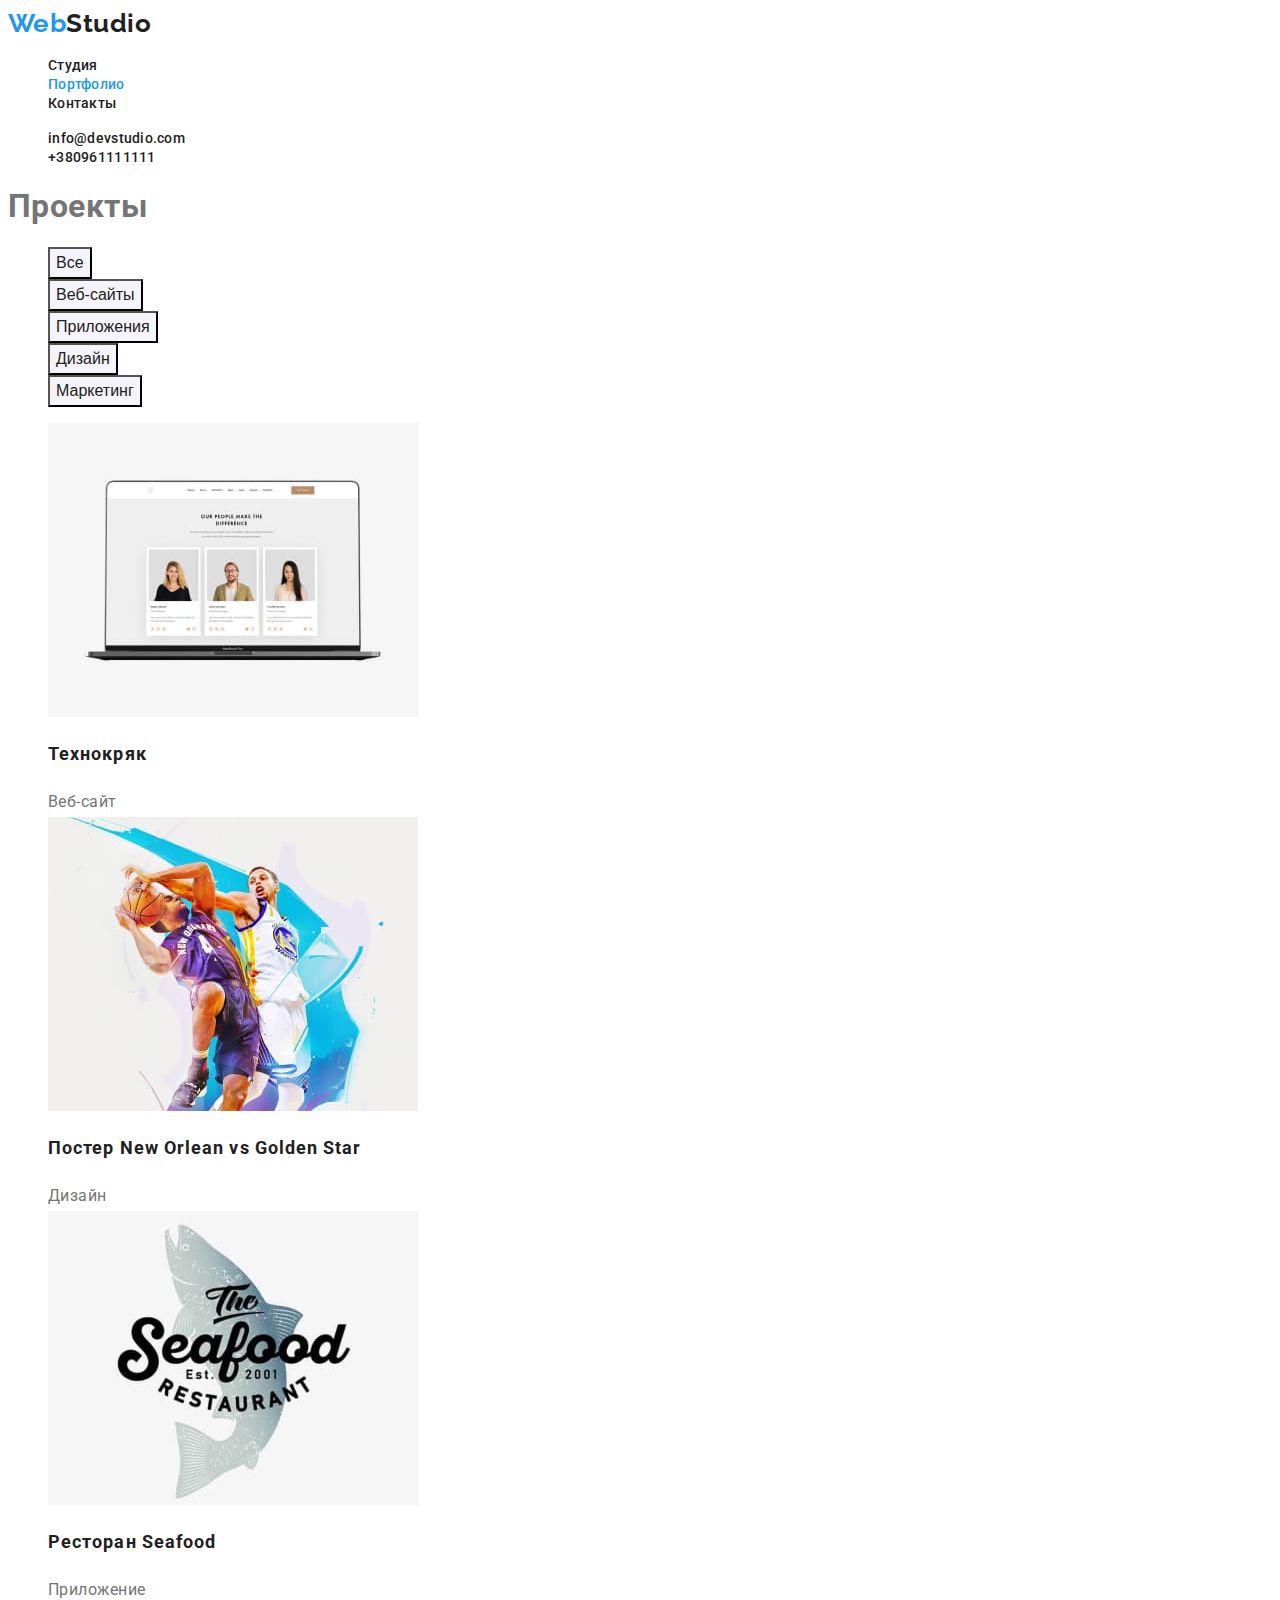
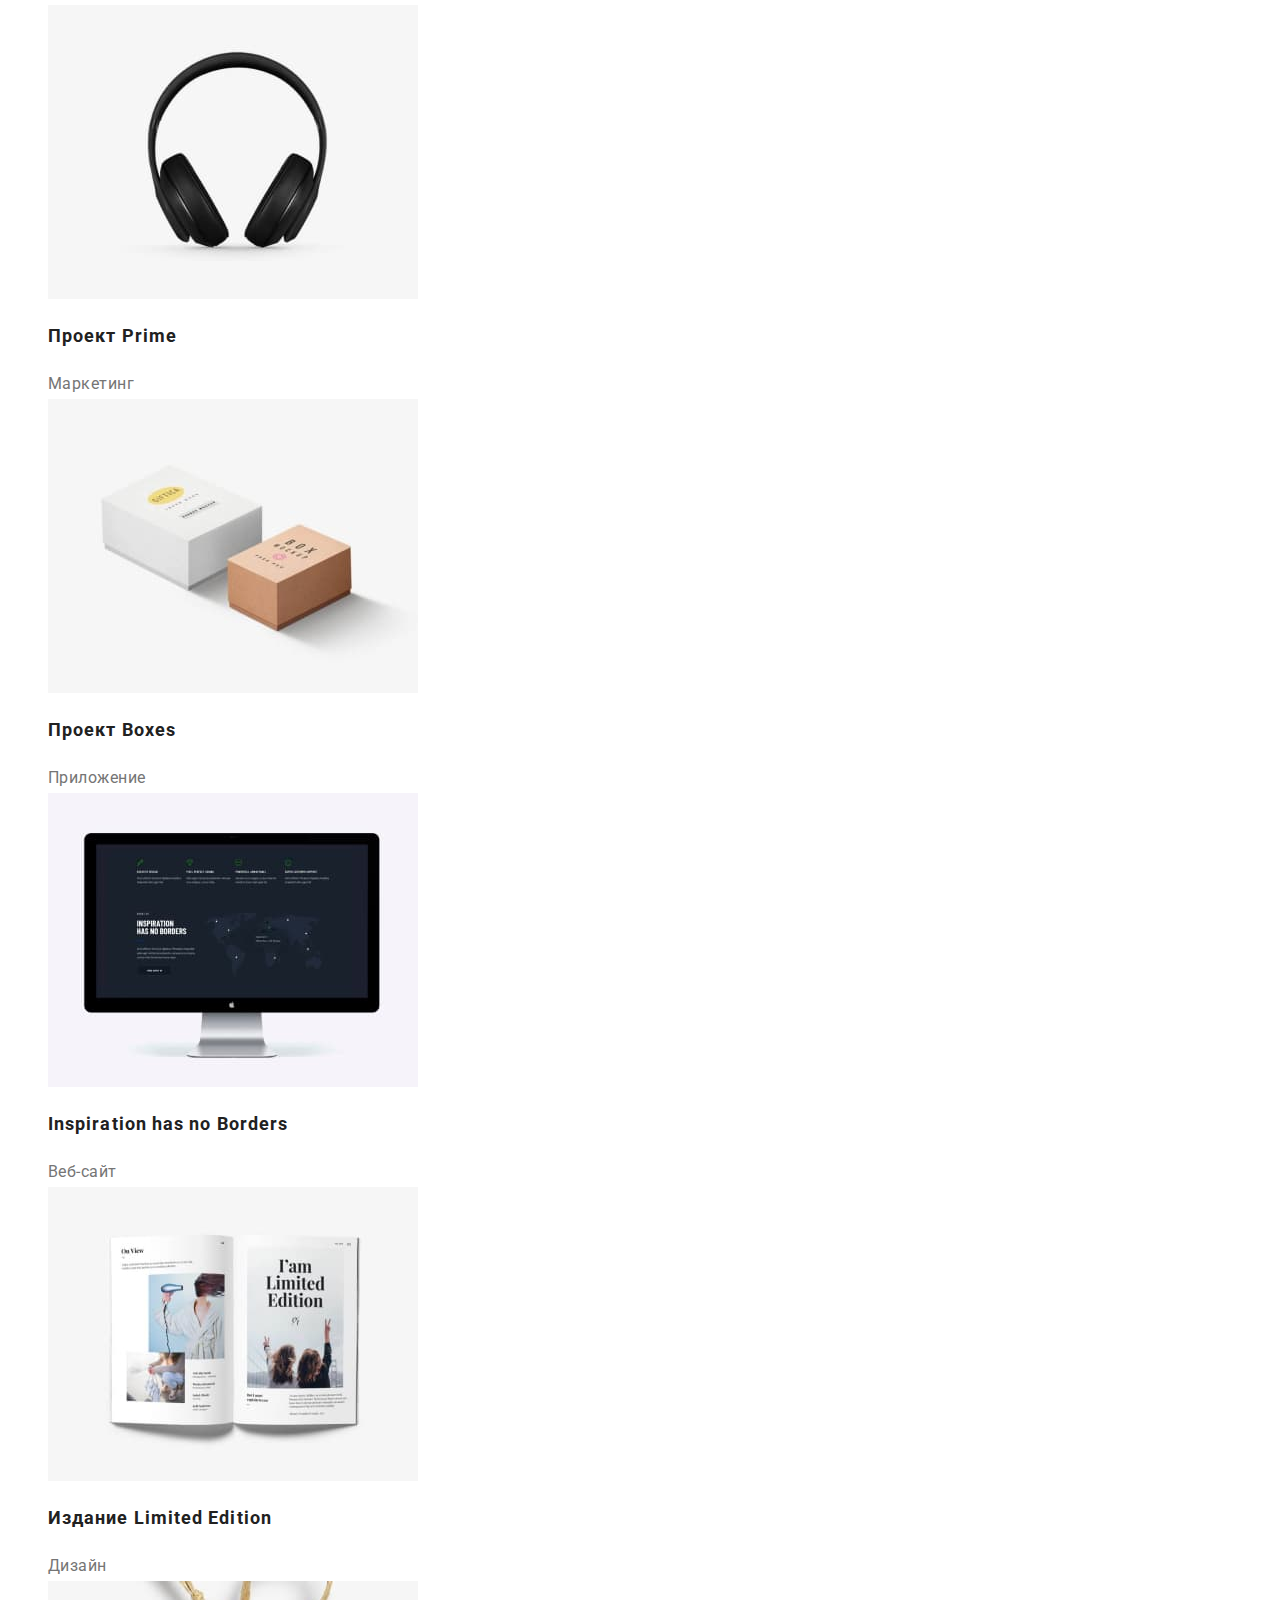
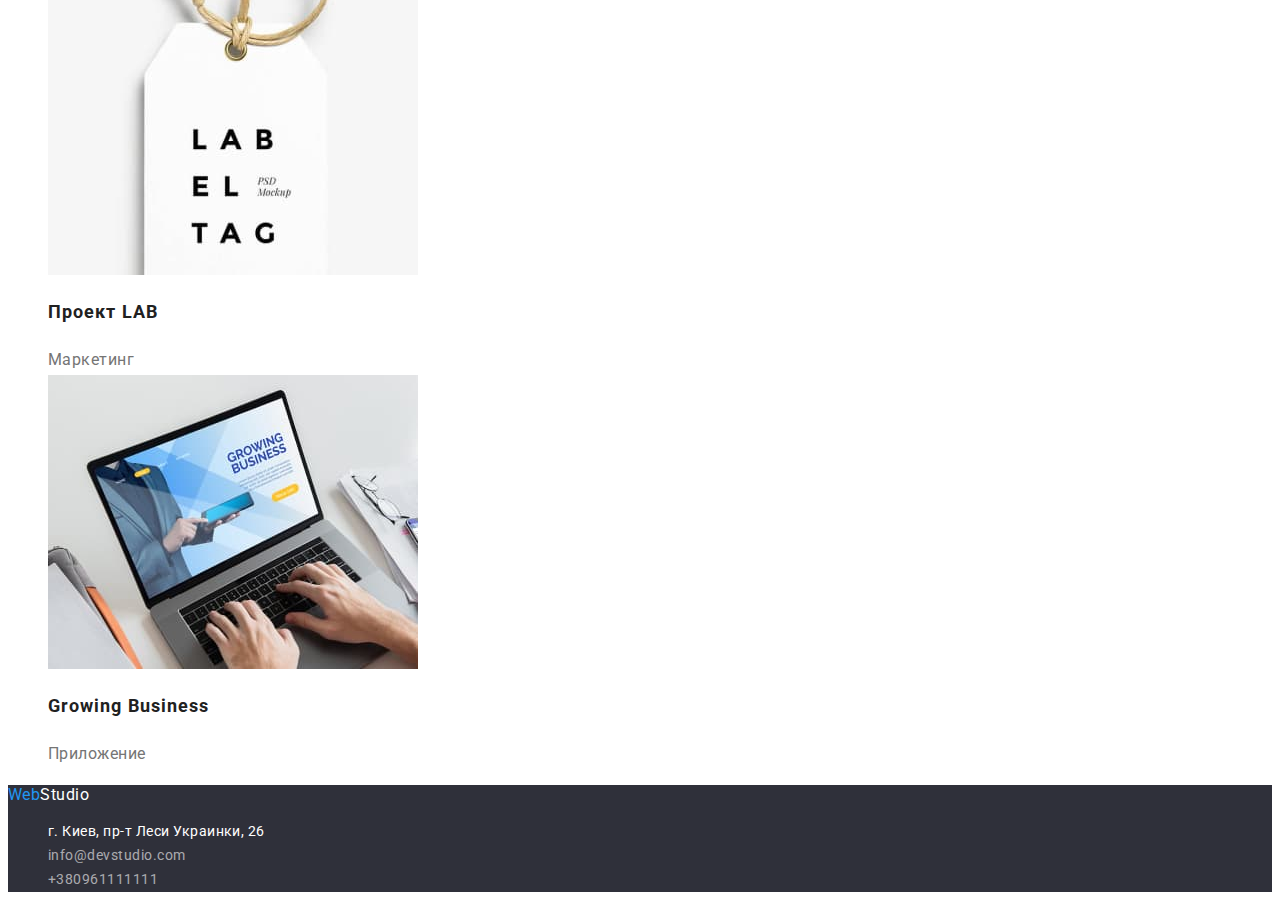
==== portfolio.html @ 4103b553 "Cloning HW" ====
<!DOCTYPE html>
<html lang="ru">

<head class=head>
    <meta charset="UTF-8">
    <meta http-equiv="X-UA-Compatible" content="IE=edge">
    <meta name="viewport" content="width=device-width, initial-scale=1.0">
    <title>WebStudio</title>
    <link rel="preconnect" href="https://fonts.googleapis.com">
    <link rel="preconnect" href="https://fonts.gstatic.com" crossorigin>
    <link
        href="https://fonts.googleapis.com/css2?family=Raleway:wght@700&family=Roboto:wght@400;500;700;900&display=swap"
        rel="stylesheet">
    <link rel="stylesheet" href="./css/styles.css" />
</head>

<body class="body">
<!---Шапка сайта-->
    <header>
        <nav>
            <a href="/" class="logo"> <span class="logo-accent">Web</span>Studio</a>
            <ul class="site-nav list">
                <li class="link"><a href="./index.html">Студия</a></li>
                <li class="link"><a href="./portfolio.html" class="link current">Портфолио</a></li>
                <li class="link"><a href="">Контакты</a></li>
            </ul>
        </nav>
        <ul class="auth-nav list">
            <li class="link"><a href="mailto:info@devstudio.com">info@devstudio.com</a></li>
            <li class="link"><a href="tel:+380961111111">+380961111111</a></li>
        </ul>
    </header>
    <main>
      <section>
          <h1>Проекты</h1>
          <ul class="buttons-list list">
            <li class="link"><button type="button" class="button secondary">Все</button></li>
            <li class="link"><button type="button" class="button secondary">Веб-сайты</button></li>
            <li class="link"><button type="button" class="button secondary">Приложения</button></li>
            <li class="link"><button type="button" class="button secondary">Дизайн</button></li>
            <li class="link"><button type="button" class="button secondary">Маркетинг</button></li>
          </ul>
          <ul class="project-list list">
              <li class="link"><a href=""><img src="./images/img-8.jpeg" alt="Веб-сайт" width="370">
            <h2>Технокряк</h2><span class="project">Веб-сайт</span></a></li>
              <li class="link"><a href=""><img src="./images/img-9.jpeg" alt="Дизайн-макет" width="370">
            <h2>Постер New Orlean vs Golden Star</h2><span class="project">Дизайн</span></a></li>
              <li class="link"><a href=""><img src="./images/img-10.jpeg" alt="Лого приложения для ресторана" width="370">
            <h2>Ресторан Seafood</h2><span class="project">Приложение</span></a></li>
              <li class="link"><a href=""><img src="./images/img-11.jpeg" alt="Наушники" width="370">
            <h2>Проект Prime</h2><span class="project">Маркетинг</span></a></li>
              <li class="link"><a href=""><img src="./images/img-12.jpeg" alt="Две коробочки" width="370">
            <h2>Проект Boxes</h2><span class="project">Приложение</span></a></li>
              <li class="link"><a href=""><img src="./images/img-13.jpeg" alt="Веб-сайт" width="370">
            <h2>Inspiration has no Borders</h2><span class="project">Веб-сайт</span></a></li>
              <li class="link"><a href=""><img src="./images/img-14.jpeg" alt="Журнал" width="370">
            <h2>Издание Limited Edition</h2><span class="project">Дизайн</span></a></li>
              <li class="link"><a href=""><img src="./images/img-15.jpeg" alt="Бейдж" width="370">
            <h2>Проект LAB</h2><span class="project">Маркетинг</span></a></li>
              <li class="link"><a href=""><img src="./images/img-16.jpeg" alt="Робота за ноутбуком" width="370">
            <h2>Growing Business</h2><span class="project">Приложение</span></a></li>
          </ul>
      </section>  
    </main>
    <!-- Футер -->
    <footer class="footer">
        <a href="/" class="logo-footer"> <span class="logo-accent">Web</span>Studio</a>
        <address>
            <ul class="list">
                <li class="link"> <a class="map link" href="https://goo.gl/maps/qB4iPWVN4ftwvtJb9" target="_blank"
                        rel="noopener noreferrer"> г. Киев, пр-т Леси Украинки, 26</a></li>
                <li class="link"><a href="mailto:info@devstudio.com" class="footer-cont">info@devstudio.com</a></li>
                <li class="link"><a href="tel:+380961111111" class="footer-cont">+380961111111</a></li>
            </ul>
        </address>
    </footer>

</body>

</html>
---- css/styles.css ----
:root {
  --primary-text-color: #757575;
  --title-text-color: #212121;
  --accent-color: #2196f3;
  --primary-white-color: #ffffff;
}

.body {
  background-color: var(--primary-white-color);
  color: var(--primary-text-color);
  font-family: roboto, sans-serif;
  letter-spacing: 0.03em;
}
.link {
  list-style: none;
}

/* Logo */
.logo {
  color: var(--title-text-color);
  font-family: raleway; sans-serif;
font-weight: 700;
font-size: 26px;
line-height: 1.19;
text-decoration: none;
}
.logo-accent {
  color: var(--accent-color);
}


/* site nav */
.site-nav a,
.auth-nav a {
color: var(--title-text-color);
letter-spacing: 0.02em;
font-family: Roboto;
font-style: normal;
font-weight: 500;
font-size: 14px;
line-height: 1.14;
text-decoration: none;
}



.site-nav a:hover,
.auth-nav a:hover,
.site-nav a:focus,
.auth-nav a:focus {
  color: var(--accent-color);
}

.section-title {
  color: var(--title-text-color);
  font-weight: 700;
  font-size: 36px;
  line-height: 1.17;
  text-align: center;
}

.team-member {
  color: var(--title-text-color);
}

.site-nav .link.current {
  color: var(--accent-color);
}


/* Hero */
.hero {
  background-color: #2f303a;
}

.hero-title {
  color: var(--primary-white-color);
  font-weight: 900;
  font-size: 44px;
  line-height: 1.36;
  text-align: center;
  letter-spacing: 0.06em;
  text-transform: uppercase;
}

.hero-button {
  background-color: var(--accent-color);
  color: var(--primary-white-color)
  border-color: transparent;
  box-shadow: 0px 4px 4px rgba(0, 0, 0, 0.15);
  border-radius: 4px;
  font-weight: bold;
  font-size: 16px;
  line-height: 1.88;
}


/* features */
.visually-hidden {
  position: absolute;
  white-space: nowrap;
  width: 1px;
  height: 1px;
  overflow: hidden;
  border: 0;
  padding: 0;
  clip: rect(0 0 0 0);
  clip-path: inset(50%);
  margin: -1px;
}

.feature-list .title {
  color: var(--title-text-color);
font-weight: 700;
font-size: 14px;
line-height: 1.14;
text-transform: uppercase;
}
.feature-list .feature {
  color: var(--primary-text-color);
  font-size: 14px;
  line-height: 2;
}

/* What we do */

/* Our team */
.team {
  background-color: #F5F4FA;
}

.team-member {
font-weight: 500;
font-size: 16px;
line-height: 1.19;
text-align: center;
}
.position {
  font-size: 16px;
  line-height: 1.19;
  text-align: center;
}

/* Projects */
.button.secondary {
  color: var(--title-text-color);
  background-color: #f5f4fa;
  font-weight: 500;
  font-size: 16px;
  line-height: 1.63;
}

.button.secondary:hover,
.button.secondary:focus {
  background-color: var(--accent-color);
  color: var(--primary-white-color);
}

.project-list a{
text-decoration: none;
}

.project-list h2{
  color: var(--title-text-color);
  font-weight: 700;
  font-size: 18px;
  line-height: 2;
  letter-spacing: 0.06em;
}
.project {
  color: var(--primary-text-color);
  font-size: 16px;
  line-height: 1.88;
}

/* footer */
.footer {
  background-color: #2F303A;
}
.footer a {
  text-decoration: none;
}
.logo-footer{
  color: var(--primary-white-color)
}
.map {
  color: var(--primary-white-color);
  font-style: normal;
  font-size: 14px;
  line-height: 1.71;
}
.footer-cont {
  color: rgba(255, 255, 255, 0.6);
  font-style: normal;
  font-size: 14px;
  line-height: 1.71;
}


/* основной цвет заголовков: #212121; */
/* основной цвет текста : #757575; */
/* белый : #FFFFFF */
/* акцент : #2196F3 */
/* фон футера : #2F303A */
/* вторичный цвет фона background: #F5F4FA;
 */ ;
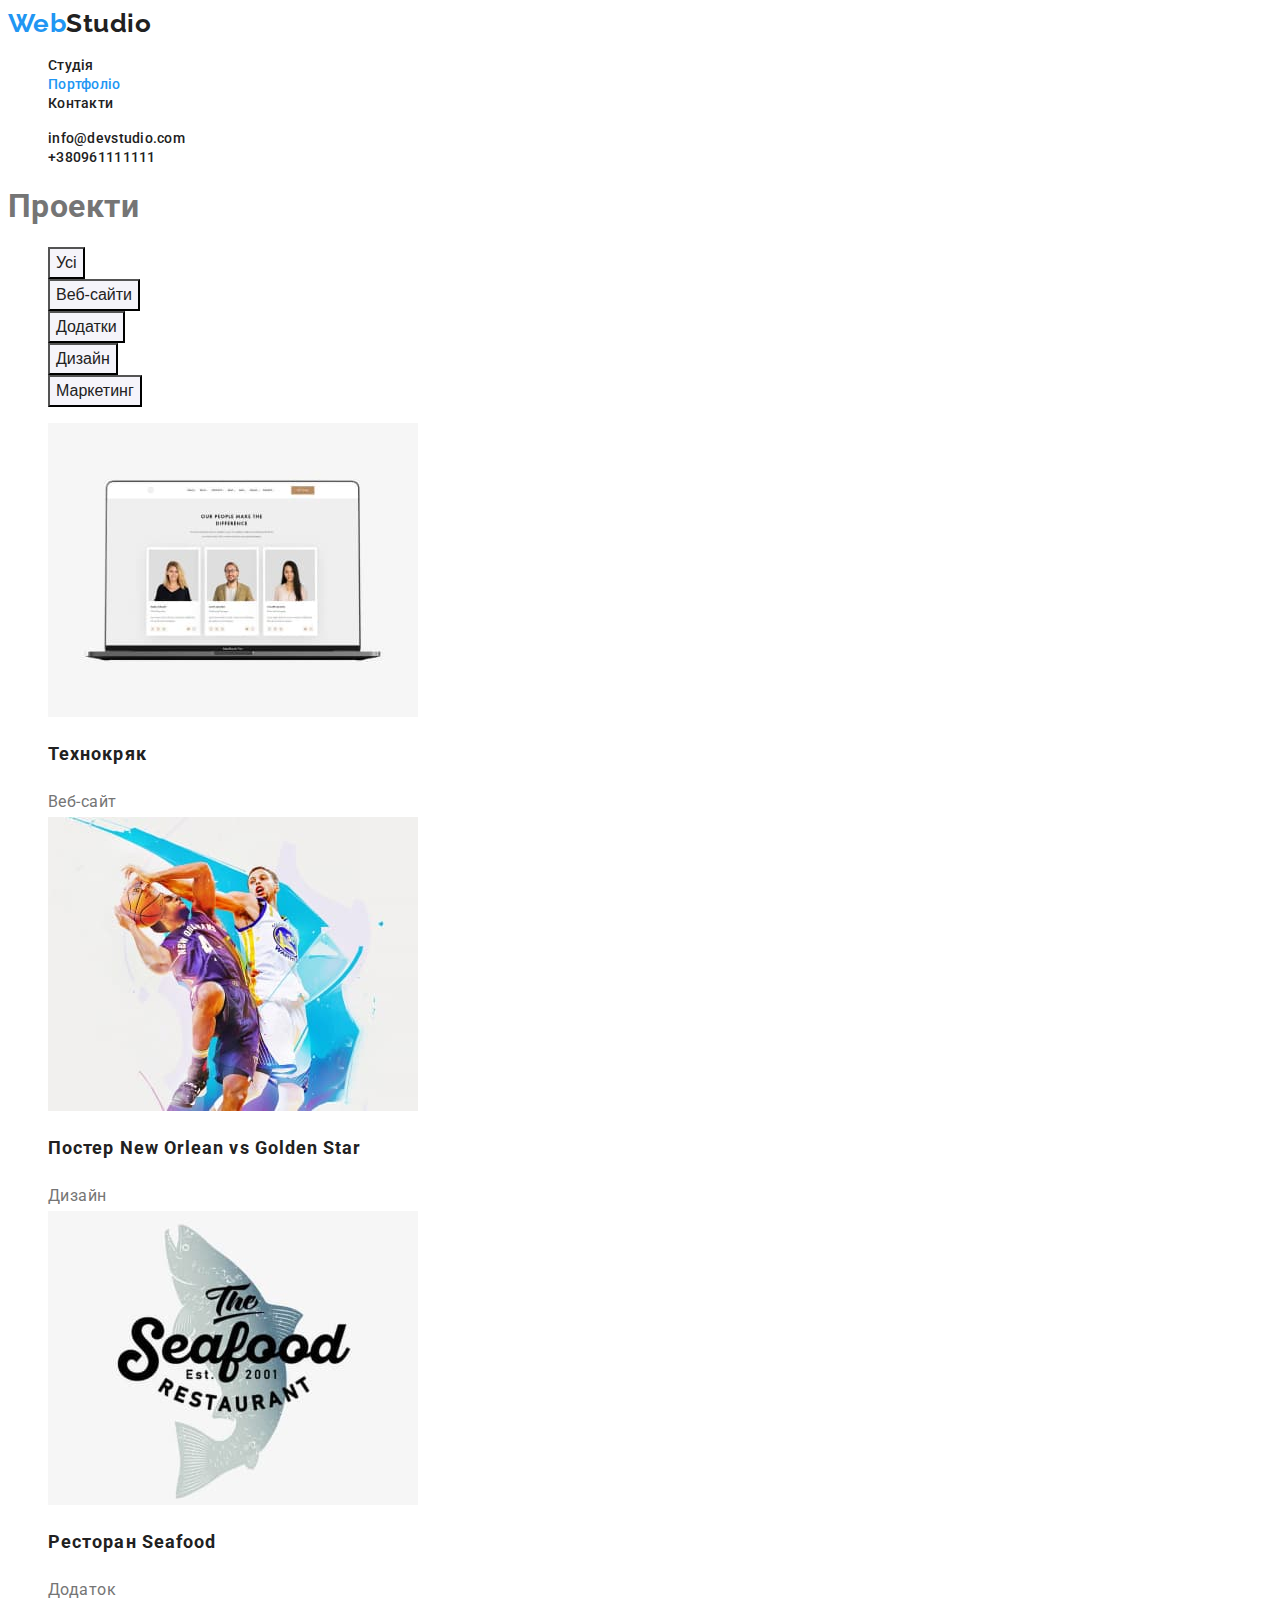
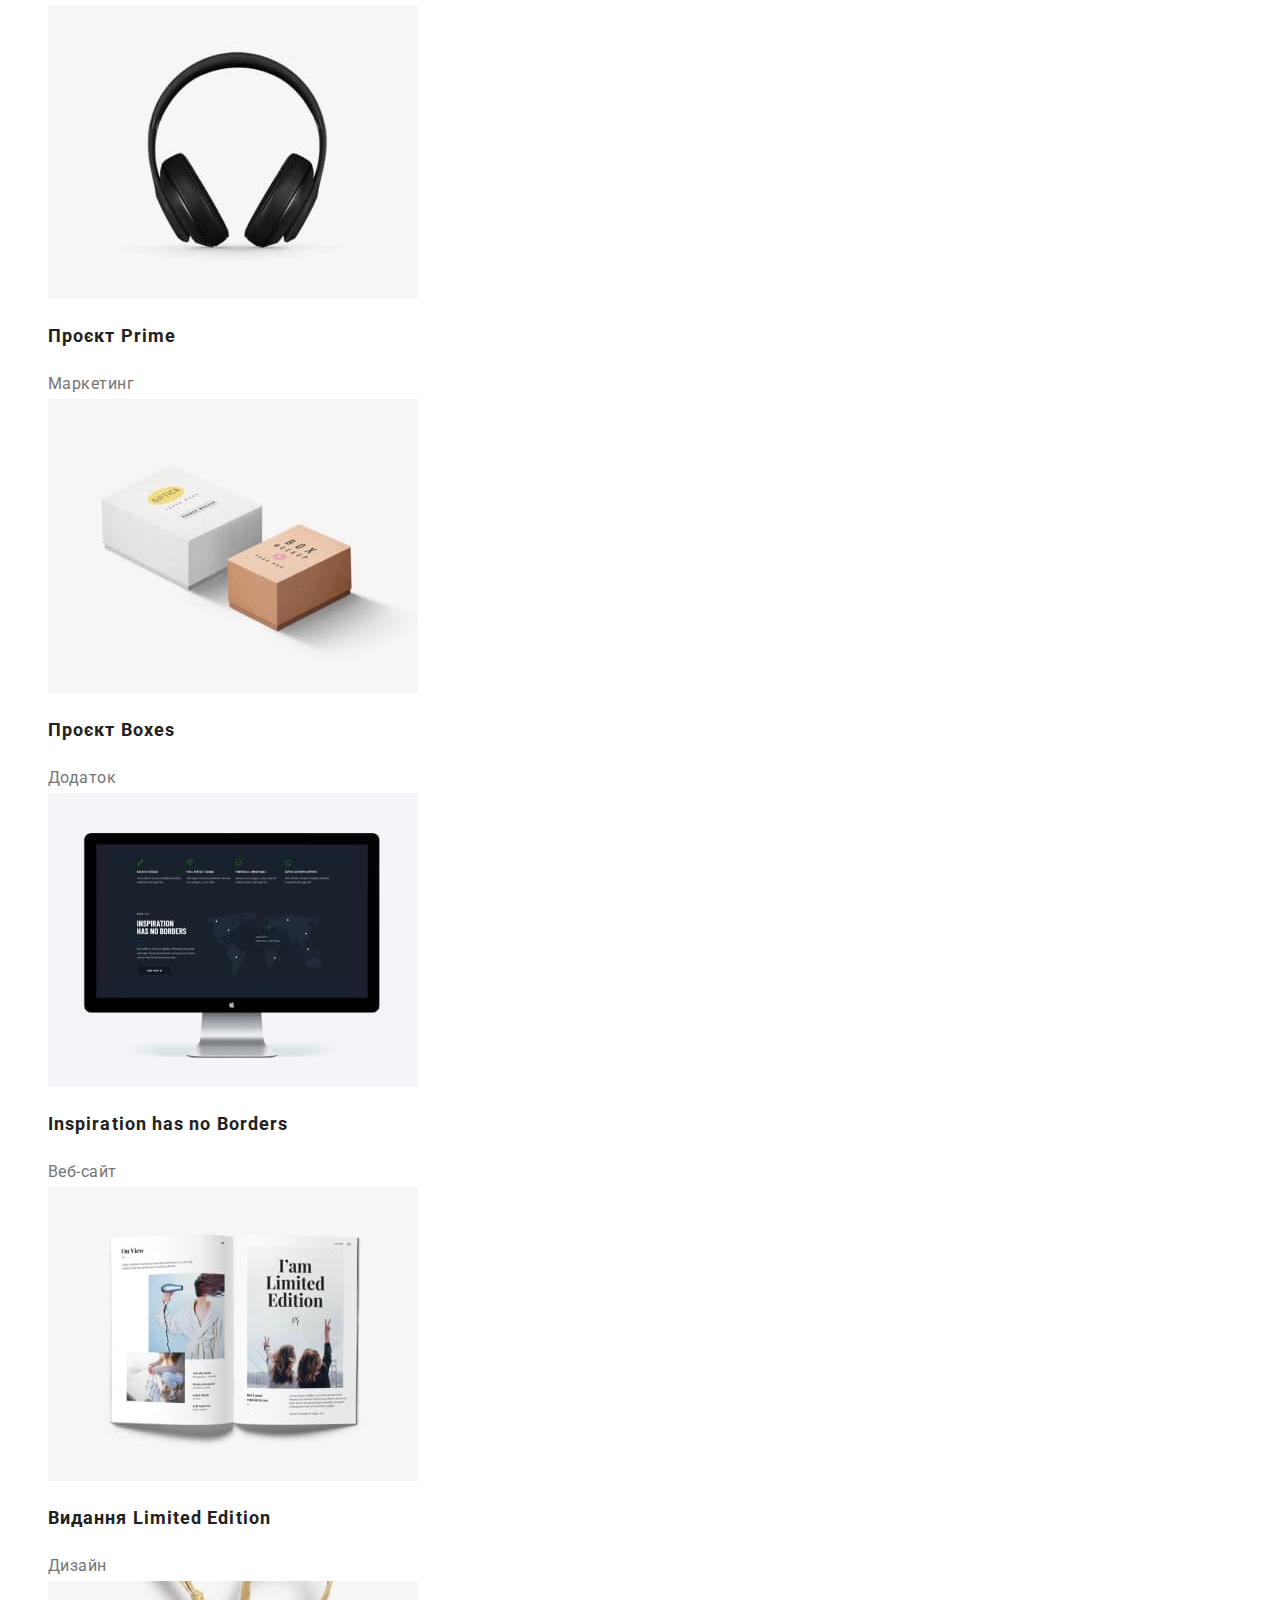
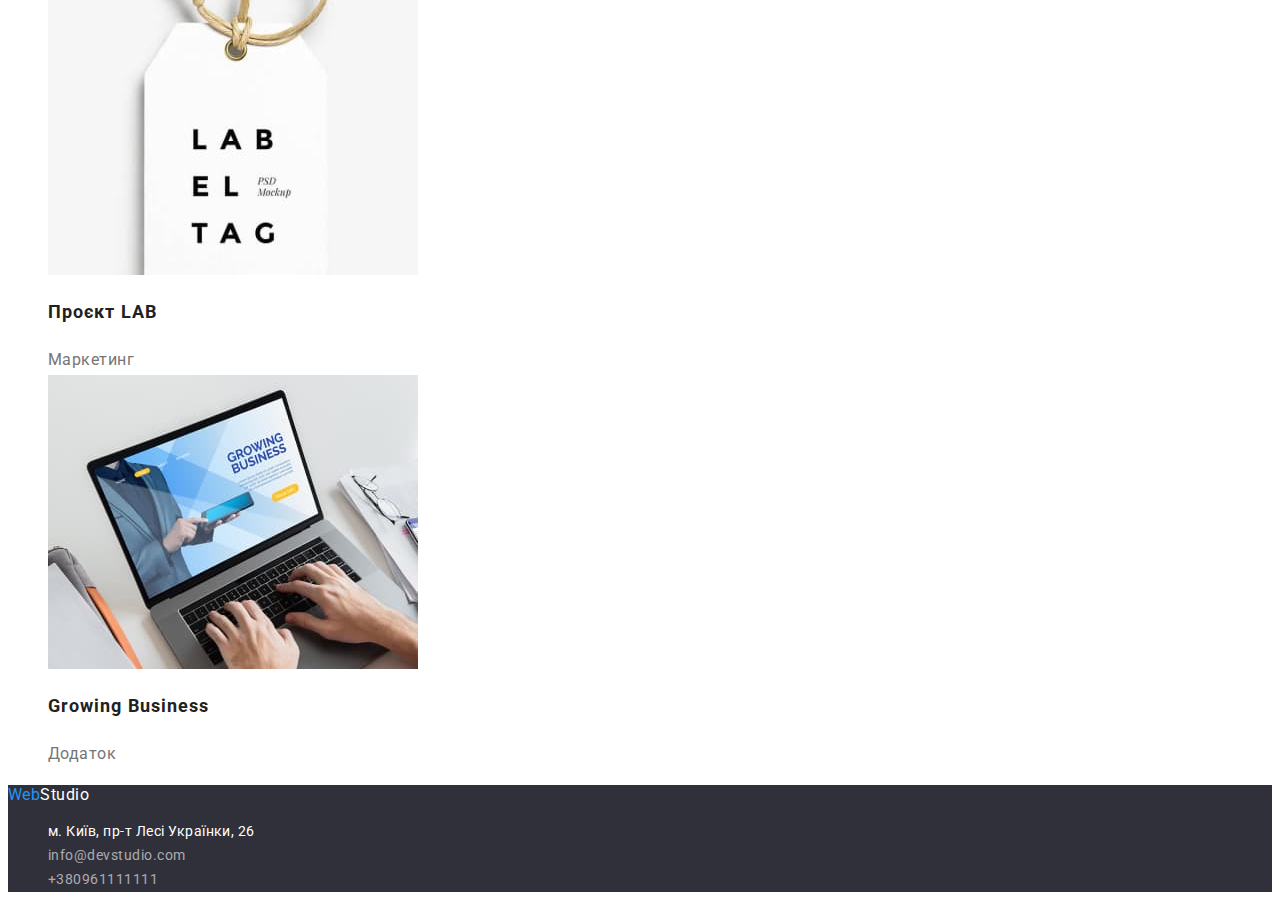
==== commit bc44b76e: "зміна мови на українську" ====
--- a/portfolio.html
+++ b/portfolio.html
@@ -1,80 +1,165 @@
 <!DOCTYPE html>
-<html lang="ru">
+<html lang="ua">
+  <head class="head">
+    <meta charset="UTF-8" />
+    <meta http-equiv="X-UA-Compatible" content="IE=edge" />
+    <meta name="viewport" content="width=device-width, initial-scale=1.0" />
+    <title>WebStudio</title>
+    <link rel="preconnect" href="https://fonts.googleapis.com" />
+    <link rel="preconnect" href="https://fonts.gstatic.com" crossorigin />
+    <link
+      href="https://fonts.googleapis.com/css2?family=Raleway:wght@700&family=Roboto:wght@400;500;700;900&display=swap"
+      rel="stylesheet"
+    />
+    <link rel="stylesheet" href="./css/styles.css" />
+  </head>
 
-<head class=head>
-    <meta charset="UTF-8">
-    <meta http-equiv="X-UA-Compatible" content="IE=edge">
-    <meta name="viewport" content="width=device-width, initial-scale=1.0">
-    <title>WebStudio</title>
-    <link rel="preconnect" href="https://fonts.googleapis.com">
-    <link rel="preconnect" href="https://fonts.gstatic.com" crossorigin>
-    <link
-        href="https://fonts.googleapis.com/css2?family=Raleway:wght@700&family=Roboto:wght@400;500;700;900&display=swap"
-        rel="stylesheet">
-    <link rel="stylesheet" href="./css/styles.css" />
-</head>
-
-<body class="body">
-<!---Шапка сайта-->
+  <body class="body">
+    <!---Шапка сайта-->
     <header>
-        <nav>
-            <a href="/" class="logo"> <span class="logo-accent">Web</span>Studio</a>
-            <ul class="site-nav list">
-                <li class="link"><a href="./index.html">Студия</a></li>
-                <li class="link"><a href="./portfolio.html" class="link current">Портфолио</a></li>
-                <li class="link"><a href="">Контакты</a></li>
-            </ul>
-        </nav>
-        <ul class="auth-nav list">
-            <li class="link"><a href="mailto:info@devstudio.com">info@devstudio.com</a></li>
-            <li class="link"><a href="tel:+380961111111">+380961111111</a></li>
+      <nav>
+        <a href="/" class="logo"> <span class="logo-accent">Web</span>Studio</a>
+        <ul class="site-nav list">
+          <li class="link"><a href="./index.html">Студія</a></li>
+          <li class="link">
+            <a href="./portfolio.html" class="link current">Портфоліо</a>
+          </li>
+          <li class="link"><a href="">Контакти</a></li>
         </ul>
+      </nav>
+      <ul class="auth-nav list">
+        <li class="link">
+          <a href="mailto:info@devstudio.com">info@devstudio.com</a>
+        </li>
+        <li class="link"><a href="tel:+380961111111">+380961111111</a></li>
+      </ul>
     </header>
     <main>
       <section>
-          <h1>Проекты</h1>
-          <ul class="buttons-list list">
-            <li class="link"><button type="button" class="button secondary">Все</button></li>
-            <li class="link"><button type="button" class="button secondary">Веб-сайты</button></li>
-            <li class="link"><button type="button" class="button secondary">Приложения</button></li>
-            <li class="link"><button type="button" class="button secondary">Дизайн</button></li>
-            <li class="link"><button type="button" class="button secondary">Маркетинг</button></li>
-          </ul>
-          <ul class="project-list list">
-              <li class="link"><a href=""><img src="./images/img-8.jpeg" alt="Веб-сайт" width="370">
-            <h2>Технокряк</h2><span class="project">Веб-сайт</span></a></li>
-              <li class="link"><a href=""><img src="./images/img-9.jpeg" alt="Дизайн-макет" width="370">
-            <h2>Постер New Orlean vs Golden Star</h2><span class="project">Дизайн</span></a></li>
-              <li class="link"><a href=""><img src="./images/img-10.jpeg" alt="Лого приложения для ресторана" width="370">
-            <h2>Ресторан Seafood</h2><span class="project">Приложение</span></a></li>
-              <li class="link"><a href=""><img src="./images/img-11.jpeg" alt="Наушники" width="370">
-            <h2>Проект Prime</h2><span class="project">Маркетинг</span></a></li>
-              <li class="link"><a href=""><img src="./images/img-12.jpeg" alt="Две коробочки" width="370">
-            <h2>Проект Boxes</h2><span class="project">Приложение</span></a></li>
-              <li class="link"><a href=""><img src="./images/img-13.jpeg" alt="Веб-сайт" width="370">
-            <h2>Inspiration has no Borders</h2><span class="project">Веб-сайт</span></a></li>
-              <li class="link"><a href=""><img src="./images/img-14.jpeg" alt="Журнал" width="370">
-            <h2>Издание Limited Edition</h2><span class="project">Дизайн</span></a></li>
-              <li class="link"><a href=""><img src="./images/img-15.jpeg" alt="Бейдж" width="370">
-            <h2>Проект LAB</h2><span class="project">Маркетинг</span></a></li>
-              <li class="link"><a href=""><img src="./images/img-16.jpeg" alt="Робота за ноутбуком" width="370">
-            <h2>Growing Business</h2><span class="project">Приложение</span></a></li>
-          </ul>
-      </section>  
+        <h1>Проекти</h1>
+        <ul class="buttons-list list">
+          <li class="link">
+            <button type="button" class="button secondary">Усі</button>
+          </li>
+          <li class="link">
+            <button type="button" class="button secondary">Веб-сайти</button>
+          </li>
+          <li class="link">
+            <button type="button" class="button secondary">Додатки</button>
+          </li>
+          <li class="link">
+            <button type="button" class="button secondary">Дизайн</button>
+          </li>
+          <li class="link">
+            <button type="button" class="button secondary">Маркетинг</button>
+          </li>
+        </ul>
+        <ul class="project-list list">
+          <li class="link">
+            <a href=""
+              ><img src="./images/img-8.jpeg" alt="Веб-сайт" width="370" />
+              <h2>Технокряк</h2>
+              <span class="project">Веб-сайт</span></a
+            >
+          </li>
+          <li class="link">
+            <a href=""
+              ><img src="./images/img-9.jpeg" alt="Дизайн-макет" width="370" />
+              <h2>Постер New Orlean vs Golden Star</h2>
+              <span class="project">Дизайн</span></a
+            >
+          </li>
+          <li class="link">
+            <a href=""
+              ><img
+                src="./images/img-10.jpeg"
+                alt="Лого додатку для ресторану"
+                width="370"
+              />
+              <h2>Ресторан Seafood</h2>
+              <span class="project">Додаток</span></a
+            >
+          </li>
+          <li class="link">
+            <a href=""
+              ><img src="./images/img-11.jpeg" alt="Навушники" width="370" />
+              <h2>Проєкт Prime</h2>
+              <span class="project">Маркетинг</span></a
+            >
+          </li>
+          <li class="link">
+            <a href=""
+              ><img
+                src="./images/img-12.jpeg"
+                alt="Дві коробочки"
+                width="370"
+              />
+              <h2>Проєкт Boxes</h2>
+              <span class="project">Додаток</span></a
+            >
+          </li>
+          <li class="link">
+            <a href=""
+              ><img src="./images/img-13.jpeg" alt="Веб-сайт" width="370" />
+              <h2>Inspiration has no Borders</h2>
+              <span class="project">Веб-сайт</span></a
+            >
+          </li>
+          <li class="link">
+            <a href=""
+              ><img src="./images/img-14.jpeg" alt="Журнал" width="370" />
+              <h2>Видання Limited Edition</h2>
+              <span class="project">Дизайн</span></a
+            >
+          </li>
+          <li class="link">
+            <a href=""
+              ><img src="./images/img-15.jpeg" alt="Бейдж" width="370" />
+              <h2>Проєкт LAB</h2>
+              <span class="project">Маркетинг</span></a
+            >
+          </li>
+          <li class="link">
+            <a href=""
+              ><img
+                src="./images/img-16.jpeg"
+                alt="Робота на ноутбуці"
+                width="370"
+              />
+              <h2>Growing Business</h2>
+              <span class="project">Додаток</span></a
+            >
+          </li>
+        </ul>
+      </section>
     </main>
     <!-- Футер -->
     <footer class="footer">
-        <a href="/" class="logo-footer"> <span class="logo-accent">Web</span>Studio</a>
-        <address>
-            <ul class="list">
-                <li class="link"> <a class="map link" href="https://goo.gl/maps/qB4iPWVN4ftwvtJb9" target="_blank"
-                        rel="noopener noreferrer"> г. Киев, пр-т Леси Украинки, 26</a></li>
-                <li class="link"><a href="mailto:info@devstudio.com" class="footer-cont">info@devstudio.com</a></li>
-                <li class="link"><a href="tel:+380961111111" class="footer-cont">+380961111111</a></li>
-            </ul>
-        </address>
+      <a href="/" class="logo-footer">
+        <span class="logo-accent">Web</span>Studio</a
+      >
+      <address>
+        <ul class="list">
+          <li class="link">
+            <a
+              class="map link"
+              href="https://goo.gl/maps/qB4iPWVN4ftwvtJb9"
+              target="_blank"
+              rel="noopener noreferrer"
+            >
+              м. Київ, пр-т Лесі Українки, 26</a
+            >
+          </li>
+          <li class="link">
+            <a href="mailto:info@devstudio.com" class="footer-cont"
+              >info@devstudio.com</a
+            >
+          </li>
+          <li class="link">
+            <a href="tel:+380961111111" class="footer-cont">+380961111111</a>
+          </li>
+        </ul>
+      </address>
     </footer>
-
-</body>
-
-</html>+  </body>
+</html>
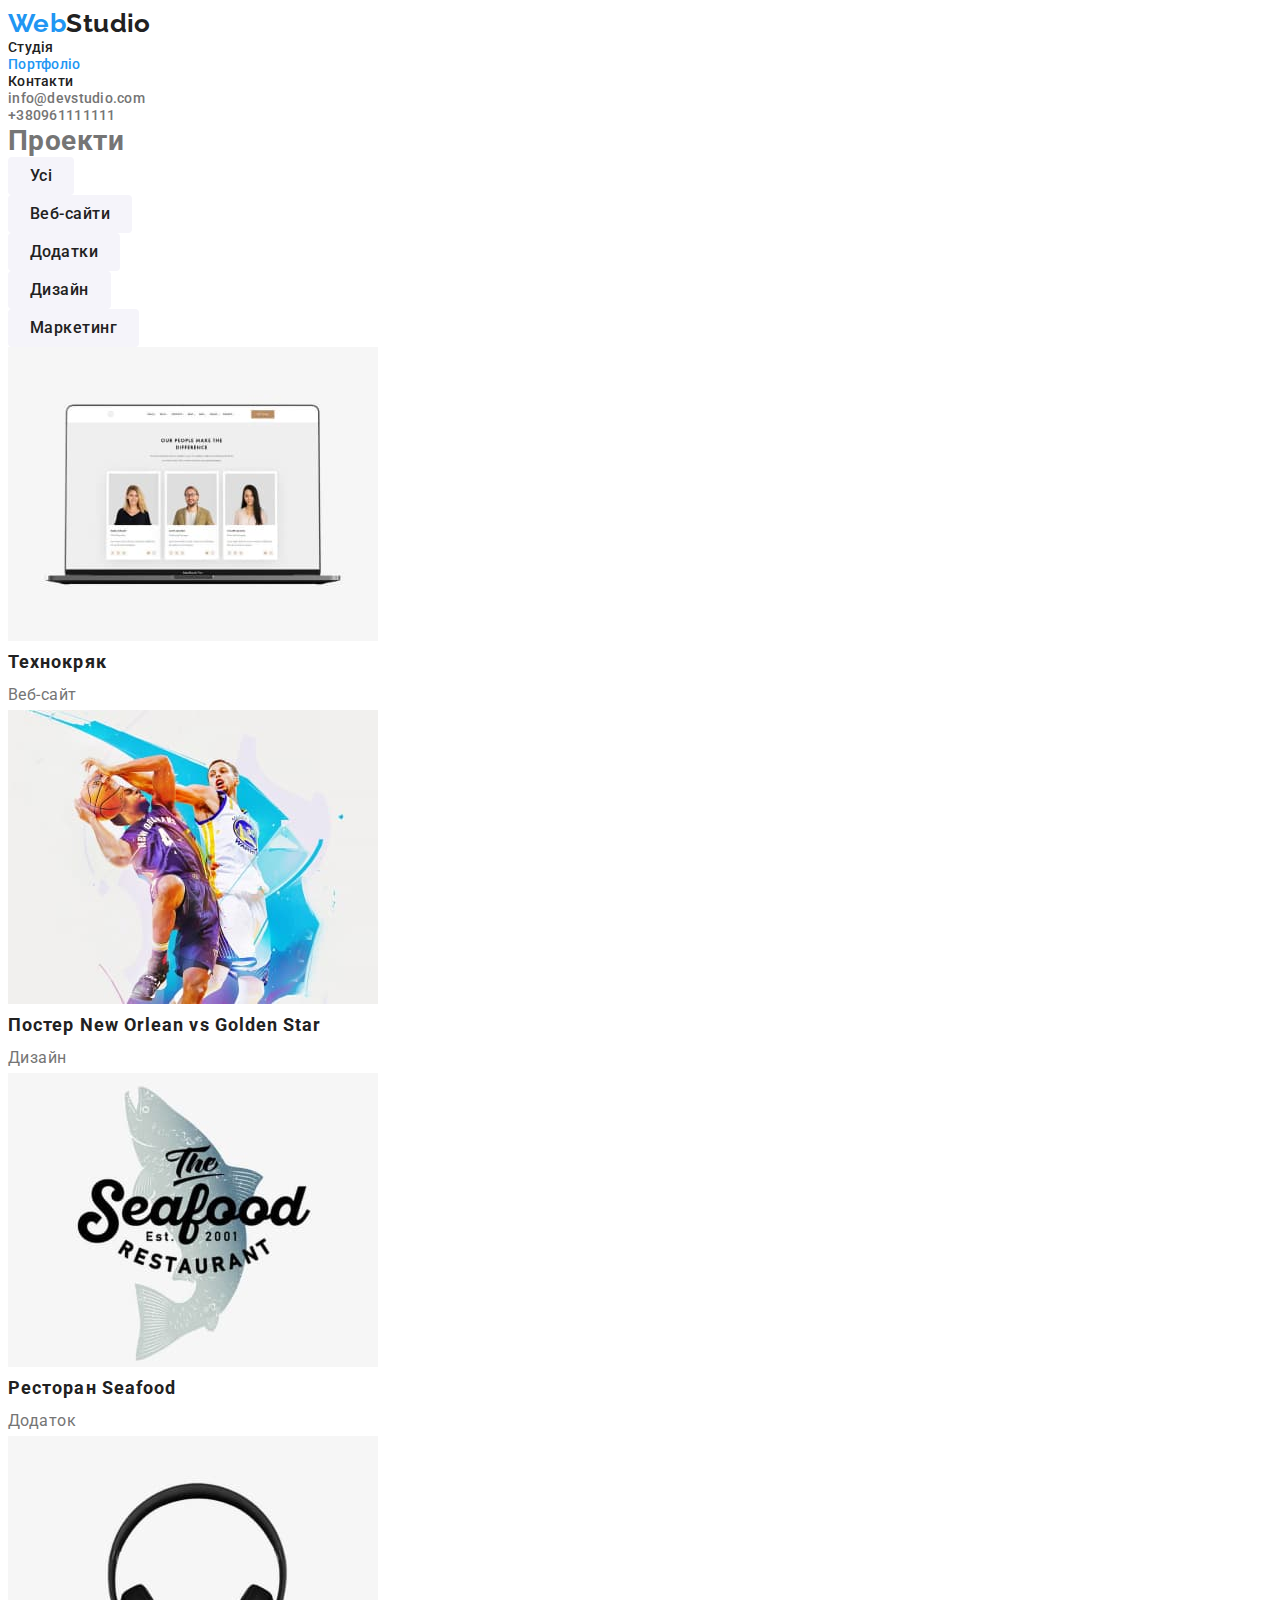
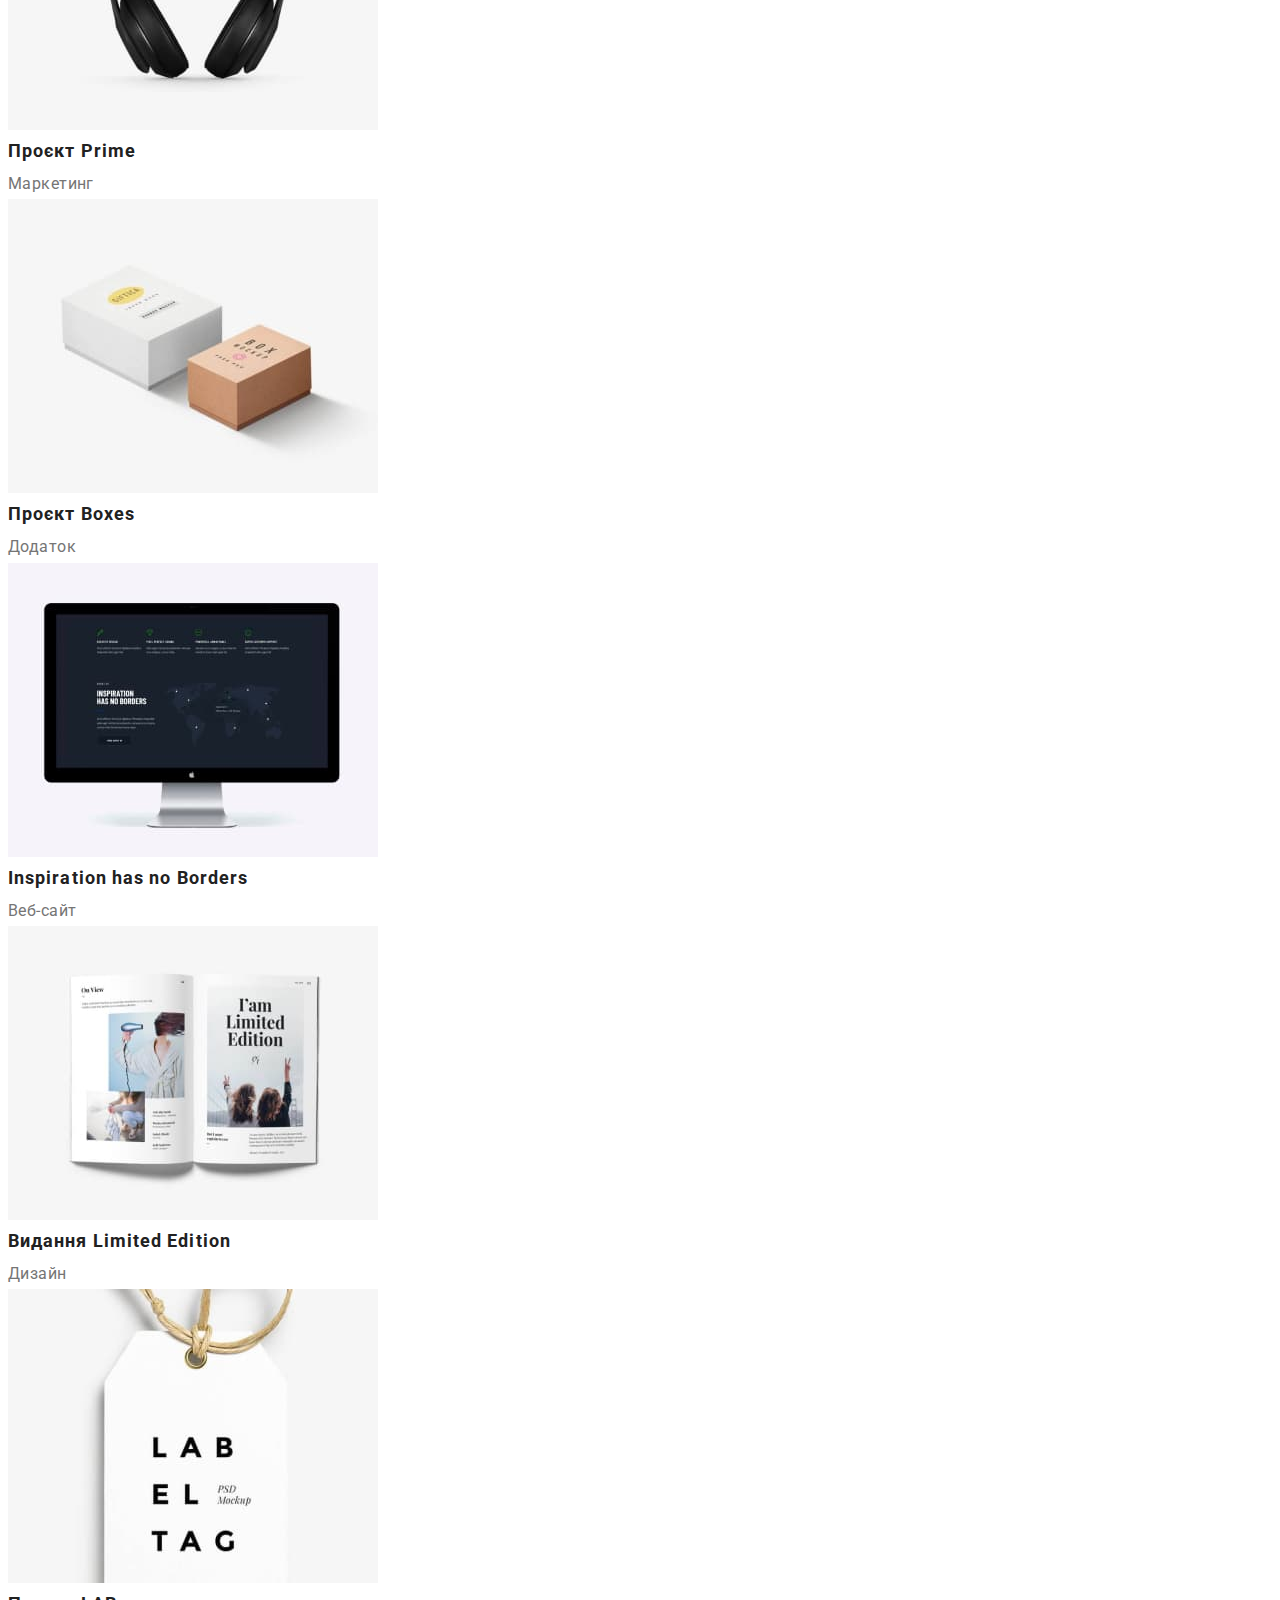
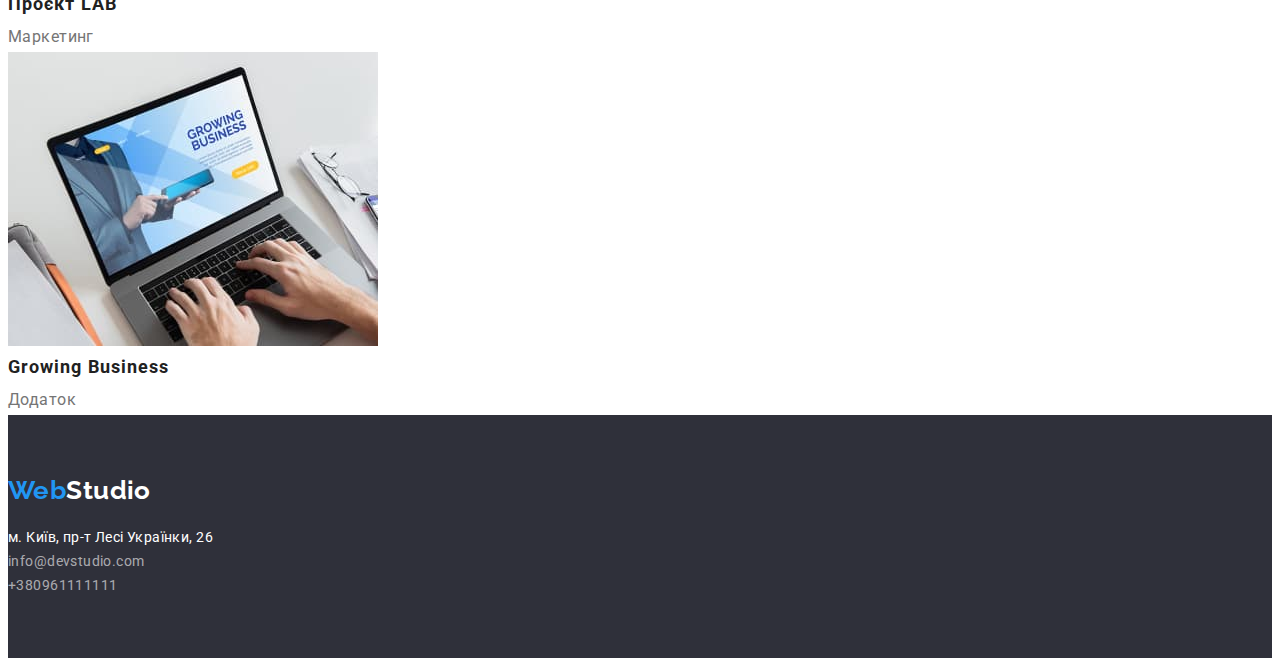
==== commit 67d3dca1: "виправлення" ====
--- a/portfolio.html
+++ b/portfolio.html
@@ -20,18 +20,26 @@
       <nav>
         <a href="/" class="logo"> <span class="logo-accent">Web</span>Studio</a>
         <ul class="site-nav list">
-          <li class="link"><a href="./index.html">Студія</a></li>
           <li class="link">
-            <a href="./portfolio.html" class="link current">Портфоліо</a>
+            <a class="site-nav-link" href="./index.html">Студія</a>
           </li>
-          <li class="link"><a href="">Контакти</a></li>
+          <li class="link">
+            <a href="./portfolio.html" class="site-nav-link link current"
+              >Портфоліо</a
+            >
+          </li>
+          <li class="link"><a class="site-nav-link" href="">Контакти</a></li>
         </ul>
       </nav>
       <ul class="auth-nav list">
         <li class="link">
-          <a href="mailto:info@devstudio.com">info@devstudio.com</a>
+          <a class="auth-nav-link" href="mailto:info@devstudio.com"
+            >info@devstudio.com</a
+          >
         </li>
-        <li class="link"><a href="tel:+380961111111">+380961111111</a></li>
+        <li class="link">
+          <a class="auth-nav-link" href="tel:+380961111111">+380961111111</a>
+        </li>
       </ul>
     </header>
     <main>
@@ -56,78 +64,78 @@
         </ul>
         <ul class="project-list list">
           <li class="link">
-            <a href=""
+            <a class="link-netsfooter" href=""
               ><img src="./images/img-8.jpeg" alt="Веб-сайт" width="370" />
-              <h2>Технокряк</h2>
-              <span class="project">Веб-сайт</span></a
+              <h2 class="project-title">Технокряк</h2>
+              <p class="project">Веб-сайт</p></a
             >
           </li>
           <li class="link">
-            <a href=""
+            <a class="link-netsfooter" href=""
               ><img src="./images/img-9.jpeg" alt="Дизайн-макет" width="370" />
-              <h2>Постер New Orlean vs Golden Star</h2>
-              <span class="project">Дизайн</span></a
+              <h2 class="project-title">Постер New Orlean vs Golden Star</h2>
+              <p class="project">Дизайн</p></a
             >
           </li>
           <li class="link">
-            <a href=""
+            <a class="link-netsfooter" href=""
               ><img
                 src="./images/img-10.jpeg"
                 alt="Лого додатку для ресторану"
                 width="370"
               />
-              <h2>Ресторан Seafood</h2>
-              <span class="project">Додаток</span></a
+              <h2 class="project-title">Ресторан Seafood</h2>
+              <p class="project">Додаток</p></a
             >
           </li>
           <li class="link">
-            <a href=""
+            <a class="link-netsfooter" href=""
               ><img src="./images/img-11.jpeg" alt="Навушники" width="370" />
-              <h2>Проєкт Prime</h2>
-              <span class="project">Маркетинг</span></a
+              <h2 class="project-title">Проєкт Prime</h2>
+              <p class="project">Маркетинг</p></a
             >
           </li>
           <li class="link">
-            <a href=""
+            <a class="link-netsfooter" href=""
               ><img
                 src="./images/img-12.jpeg"
                 alt="Дві коробочки"
                 width="370"
               />
-              <h2>Проєкт Boxes</h2>
-              <span class="project">Додаток</span></a
+              <h2 class="project-title">Проєкт Boxes</h2>
+              <p class="project">Додаток</p></a
             >
           </li>
           <li class="link">
-            <a href=""
+            <a class="link-netsfooter" href=""
               ><img src="./images/img-13.jpeg" alt="Веб-сайт" width="370" />
-              <h2>Inspiration has no Borders</h2>
-              <span class="project">Веб-сайт</span></a
+              <h2 class="project-title">Inspiration has no Borders</h2>
+              <p class="project">Веб-сайт</p></a
             >
           </li>
           <li class="link">
-            <a href=""
+            <a class="link-netsfooter" href=""
               ><img src="./images/img-14.jpeg" alt="Журнал" width="370" />
-              <h2>Видання Limited Edition</h2>
-              <span class="project">Дизайн</span></a
+              <h2 class="project-title">Видання Limited Edition</h2>
+              <p class="project">Дизайн</p></a
             >
           </li>
           <li class="link">
-            <a href=""
+            <a class="link-netsfooter" href=""
               ><img src="./images/img-15.jpeg" alt="Бейдж" width="370" />
-              <h2>Проєкт LAB</h2>
-              <span class="project">Маркетинг</span></a
+              <h2 class="project-title">Проєкт LAB</h2>
+              <p class="project">Маркетинг</p></a
             >
           </li>
           <li class="link">
-            <a href=""
+            <a class="link-netsfooter" href=""
               ><img
                 src="./images/img-16.jpeg"
                 alt="Робота на ноутбуці"
                 width="370"
               />
-              <h2>Growing Business</h2>
-              <span class="project">Додаток</span></a
+              <h2 class="project-title">Growing Business</h2>
+              <p class="project">Додаток</p></a
             >
           </li>
         </ul>
@@ -135,7 +143,7 @@
     </main>
     <!-- Футер -->
     <footer class="footer">
-      <a href="/" class="logo-footer">
+      <a href="/" class="logo-footer link">
         <span class="logo-accent">Web</span>Studio</a
       >
       <address>
@@ -151,12 +159,14 @@
             >
           </li>
           <li class="link">
-            <a href="mailto:info@devstudio.com" class="footer-cont"
+            <a href="mailto:info@devstudio.com" class="footer-cont-link"
               >info@devstudio.com</a
             >
           </li>
           <li class="link">
-            <a href="tel:+380961111111" class="footer-cont">+380961111111</a>
+            <a href="tel:+380961111111" class="footer-cont-link"
+              >+380961111111</a
+            >
           </li>
         </ul>
       </address>
--- a/css/styles.css
+++ b/css/styles.css
@@ -3,53 +3,81 @@
   --title-text-color: #212121;
   --accent-color: #2196f3;
   --primary-white-color: #ffffff;
-}
-
-.body {
+  --secondary-bgd-color: #f5f4fa;
+  --bgd-color: #2f303a;
+}
+
+body {
   background-color: var(--primary-white-color);
   color: var(--primary-text-color);
   font-family: roboto, sans-serif;
+  font-size: 14px;
   letter-spacing: 0.03em;
 }
+
+p,
+ul,
+h1,
+h2,
+h3,
+h4,
+h5,
+h6 {
+  margin: 0;
+}
+
+ul {
+  list-style: none;
+  padding: 0;
+}
+
 .link {
   list-style: none;
 }
 
 /* Logo */
+
 .logo {
   color: var(--title-text-color);
-  font-family: raleway; sans-serif;
-font-weight: 700;
-font-size: 26px;
-line-height: 1.19;
-text-decoration: none;
-}
+  font-family: raleway, sans-serif;
+  font-weight: 700;
+  font-size: 26px;
+  line-height: 1.19;
+  text-decoration: none;
+}
+
 .logo-accent {
   color: var(--accent-color);
 }
 
-
-/* site nav */
-.site-nav a,
-.auth-nav a {
-color: var(--title-text-color);
-letter-spacing: 0.02em;
-font-family: Roboto;
-font-style: normal;
-font-weight: 500;
-font-size: 14px;
-line-height: 1.14;
-text-decoration: none;
-}
-
-
-
-.site-nav a:hover,
-.auth-nav a:hover,
-.site-nav a:focus,
-.auth-nav a:focus {
+/* Site nav */
+
+.site-nav-link,
+.auth-nav-link {
+  padding-top: 32px;
+  padding-bottom: 32px;
+  letter-spacing: 0.02em;
+  font-weight: 500;
+  line-height: 1.14;
+  text-decoration: none;
+}
+
+.site-nav-link {
+  color: var(--title-text-color);
+}
+
+.auth-nav-link {
+  color: var(--primary-text-color);
+}
+
+.site-nav-link:hover,
+.auth-nav-link:hover,
+.site-nav-link:focus,
+.auth-nav-link:focus {
   color: var(--accent-color);
 }
+
+/* Container main-nav */
 
 .section-title {
   color: var(--title-text-color);
@@ -59,18 +87,13 @@
   text-align: center;
 }
 
-.team-member {
-  color: var(--title-text-color);
-}
-
-.site-nav .link.current {
+.site-nav .link .current {
   color: var(--accent-color);
 }
-
 
 /* Hero */
 .hero {
-  background-color: #2f303a;
+  background-color: var(--bgd-color);
 }
 
 .hero-title {
@@ -85,15 +108,22 @@
 
 .hero-button {
   background-color: var(--accent-color);
-  color: var(--primary-white-color)
+  color: var(--primary-white-color);
+  cursor: pointer;
   border-color: transparent;
+  letter-spacing: 0.06em;
   box-shadow: 0px 4px 4px rgba(0, 0, 0, 0.15);
   border-radius: 4px;
-  font-weight: bold;
+  font-family: inherit;
+  font-weight: 700;
   font-size: 16px;
   line-height: 1.88;
 }
 
+.hero-button:focus,
+.hero-button:hover {
+  background-color: #188ce8;
+}
 
 /* features */
 .visually-hidden {
@@ -111,10 +141,10 @@
 
 .feature-list .title {
   color: var(--title-text-color);
-font-weight: 700;
-font-size: 14px;
-line-height: 1.14;
-text-transform: uppercase;
+  font-weight: 700;
+  font-size: 14px;
+  line-height: 1.14;
+  text-transform: uppercase;
 }
 .feature-list .feature {
   color: var(--primary-text-color);
@@ -126,15 +156,16 @@
 
 /* Our team */
 .team {
-  background-color: #F5F4FA;
+  background-color: var(--secondary-bgd-color);
 }
 
 .team-member {
-font-weight: 500;
-font-size: 16px;
-line-height: 1.19;
-text-align: center;
-}
+  font-weight: 500;
+  font-size: 16px;
+  line-height: 1.19;
+  text-align: center;
+}
+
 .position {
   font-size: 16px;
   line-height: 1.19;
@@ -143,64 +174,112 @@
 
 /* Projects */
 .button.secondary {
-  color: var(--title-text-color);
+  padding: 6px 22px;
   background-color: #f5f4fa;
+  font-family: inherit;
+  letter-spacing: 0.03em;
   font-weight: 500;
   font-size: 16px;
   line-height: 1.63;
+  border-radius: 4px;
+
+  color: var(--title-text-color);
 }
 
 .button.secondary:hover,
 .button.secondary:focus {
   background-color: var(--accent-color);
   color: var(--primary-white-color);
-}
-
-.project-list a{
-text-decoration: none;
-}
-
-.project-list h2{
+  box-shadow: 0px 3px 1px rgba(0, 0, 0, 0.1), 0px 1px 2px rgba(0, 0, 0, 0.08),
+    0px 2px 2px rgba(0, 0, 0, 0.12);
+}
+
+.button.secondary {
+  cursor: pointer;
+  border-radius: 4px;
+  border: transparent;
+}
+.link-netsfooter {
+  text-decoration: none;
+}
+
+.project-title {
   color: var(--title-text-color);
   font-weight: 700;
   font-size: 18px;
   line-height: 2;
   letter-spacing: 0.06em;
 }
+
 .project {
   color: var(--primary-text-color);
   font-size: 16px;
   line-height: 1.88;
 }
 
-/* footer */
 .footer {
-  background-color: #2F303A;
-}
-.footer a {
-  text-decoration: none;
-}
-.logo-footer{
-  color: var(--primary-white-color)
-}
+  padding: 60px 0;
+  background-color: #2f303a;
+  background-size: cover;
+}
+
+.container-footer {
+  display: flex;
+  align-items: baseline;
+}
+
+.container-adress {
+  margin-right: 70px;
+}
+
+.logo-footer {
+  margin-bottom: 20px;
+  display: inline-block;
+  color: var(--primary-white-color);
+  text-decoration: none;
+}
+
+.logo-footer,
+.logo-accent {
+  font-family: Raleway;
+  font-weight: 700;
+  font-size: 26px;
+  line-height: calc(31 / 26);
+}
+
 .map {
+  margin-bottom: 9px;
+
   color: var(--primary-white-color);
   font-style: normal;
   font-size: 14px;
   line-height: 1.71;
-}
-.footer-cont {
+  text-decoration: none;
+}
+
+.item-footer {
+  margin-bottom: 9px;
+}
+
+.item-footer-mail {
+  margin-bottom: 9px;
+}
+
+.footer-cont-link {
+  text-decoration: none;
   color: rgba(255, 255, 255, 0.6);
   font-style: normal;
   font-size: 14px;
   line-height: 1.71;
 }
 
-
-/* основной цвет заголовков: #212121; */
-/* основной цвет текста : #757575; */
-/* белый : #FFFFFF */
-/* акцент : #2196F3 */
-/* фон футера : #2F303A */
-/* вторичный цвет фона background: #F5F4FA;
- */ ;
+.footer-text {
+  margin-bottom: 20px;
+
+  font-size: 14px;
+  line-height: calc(16 / 14);
+  letter-spacing: 0.03em;
+  text-transform: uppercase;
+
+  color: var(--primary-white-color);
+}
